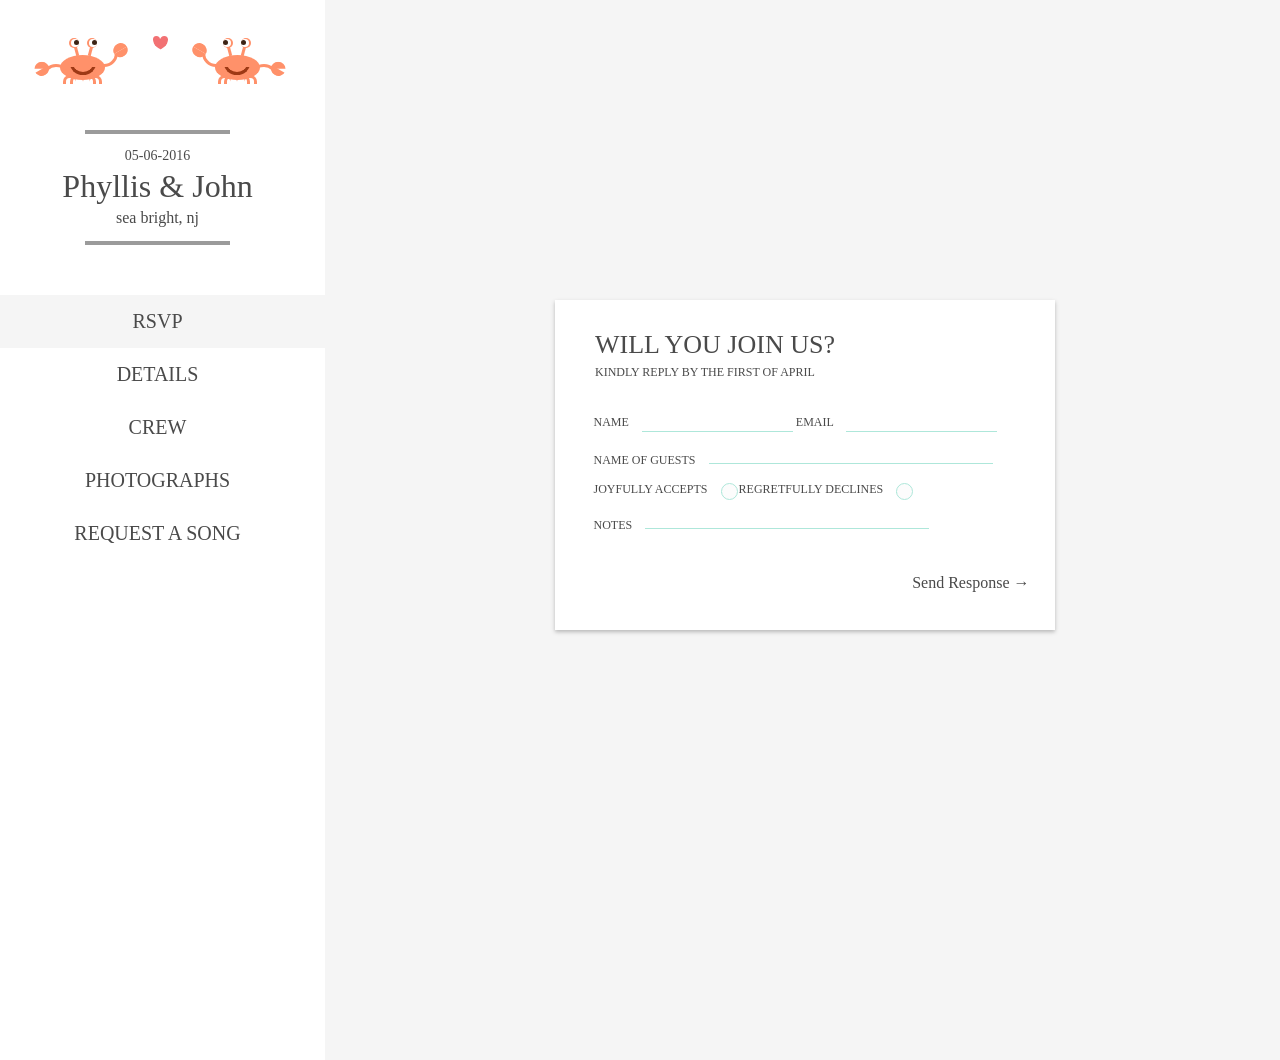
==== index.html @ 618bea66 "Update index.html" ====
<!DOCTYPE html>
<html>
<head>
<title>Home</title>
<link href='https://fonts.googleapis.com/css?family=Hind|Alegreya+Sans:300|Yeseva+One' rel='stylesheet' type='text/css'>
<link href='/css/normalize.css' rel='stylesheet' type='text/css'>
<style>
body {
  background: #F5F5F5;
  font-family: "Avenir";
  color: #4A4A4A;
}

.left-panel {
  margin: -20px 0px 0px -10px;
  position: absolute;
  width: 335px;
  height: 120vh;
  background: white;
  text-align: center;
}

.navigation {
  margin-top: 150px;
}

.navigation h1 {
  font-family: "American Typewriter";
  font-size: 32px;
  font-weight: normal;
  margin: -10px;
}

.navigation p {
  text-transform: uppercase;
  font-size: 14px;
}

.navigation ul {
  list-style-type: none;
  text-transform: uppercase;
  font-size: 20px;
  margin-left: 0;
  padding-left: 0;
  margin-top: 50px;
}

.navigation a {
  text-decoration: none;
  color: #4A4A4A;
}

.navigation li {
  width: 335px;
  padding: 15px 0px 15px 0px;
}

.active {
  background: #F5F5F5;
}

.divider {
  margin: 0 auto;
  width: 145px;
  height: 4px;
  background: #9B9B9B;
}

.main {
  position: absolute;
  margin-left: 335px;
}

/*RSVP*/
.rsvp {
	position: fixed;
	left: 50%;
	margin-left: -85px;
	top: 50%;
	margin-top: -150px;
	width: 460px;
	height: 315px;
	background: #fff;
	font-size: 12px;
	box-shadow: 0px 2px 4px 0px rgba(0,0,0,.25);
	padding: 15px 0px 0px 40px;
}

.rsvp h1{
	font-family: 'American Typewriter';
	font-weight: normal;
	font-size: 26px;
	margin: 15px 20px 0px 0px;
}

.rsvp p{
	margin: 5px 20px 0px 0px;
}

.rsvp .form{
	font-size: 12px;
}

.focus:focus {
	outline: none;
}

fieldset {
	text-align: left;
	border: none; 
	margin-top: 30px;
	margin-left: -9px;
	text-transform: uppercase;
}

input  {
	border: none;
	border-bottom: 1px solid #AEE7DA;
	margin-left: 10px;
}

input[type='radio'] {
	-webkit-appearance:none;
	width:15px;
	height:15px;
	outline:none;
	cursor: pointer;	
	margin-top: 10px;
}

input[type='radio']:before {
	border: 1px solid #AEE7DA;
	background: #FCFCFC;
	content:'';
	display:block;
	width:15px;
	height:15px;
	border-radius:50%; 
	margin-top: 5px;   
	   
}
input[type='radio']:checked:before {
	background:#BFE4E2;
}

textarea {
 	border: none;
	border-bottom: 1px solid #AEE7DA;
	background: transparent;
	width: 280px;
	margin-left: 10px;
	height:12px;
	resize: none;
	margin-top: 15px;
}

.rsvp input[type="submit"]  {
	background: transparent;
	border: none;
	cursor: pointer;
}

.rsvp .send {
	font-family: 'American Typewriter';
	font-size: 16px;
	float: right;
	margin-top: 40px;
	margin-right: 10px;
}	

/*Crab*/
.crabs {
  position: absolute; 
  top: 60px;
  left: 70px;
}

.crab-right {
  position: absolute;
  left: 200px;
  -moz-transform: scaleX(-1);
  -o-transform: scaleX(-1);
  -webkit-transform: scaleX(-1);
  transform: scaleX(-1);
  filter: FlipH;
  -ms-filter: "FlipH";
}

.body {
	position: absolute;
	top: 15px;
	left: 0;
	right: 0;
	margin: auto;
	height:25px;
	width:45px;
	border-radius: 50%;
	background: rgb(255,145,106);
}

.eye-line-right {
	position: absolute;
	left: 27px;
	top: 6px;
	width: 3px;
	height: 10px;
	background: rgb(255,145,106);
	-webkit-transform: rotate(15deg);
	-moz-transform: rotate(15deg);
	-ms-transform: rotate(15deg);
	-o-transform: rotate(15deg);
	transform: rotate(15deg);
}

.eye-line-left {
	position: absolute;
	left: 13px;
	top: 6px;
	width: 3px;
	height: 10px;
	background: rgb(255,145,106);
	-webkit-transform: rotate(-15deg);
	-moz-transform: rotate(-15deg);
	-ms-transform: rotate(-15deg);
	-o-transform: rotate(-15deg);
	transform: rotate(-15deg);
}

.eye-left {
	position: absolute;
	left: 7px;
	top: -2px;
	width: 10px;
	height: 10px;
	border-radius: 50%;
	background: rgb(255,145,106);
}

.eye-right {
	position: absolute;
	left: 25px;
	top: -2px;
	width: 10px;
	height: 10px;
	border-radius: 50%;
	background: rgb(255,145,106);
}

.eye-white{
	position: absolute;
	top: 1px;
	left: 2px;
	width: 8px;
	height: 8px;
	border-radius: 50%;
	background: #FFF;
}

.eye-ball{
	position: absolute;
	top: 1px;
	left: 3px;
	width: 5px;
	height: 5px;
	border-radius: 50%;
	background: #3C2415;
}

.eye {
	position: absolute;
	left: 2px;
}

.leg-1 {
	position: absolute;
	top: 35px;
	left: 3px;
	height: 6px;
	width: 10px;
	border: 3px solid rgb(255,145,106);
	border-bottom: 0px;
	border-right: 0px;
	border-radius: 10px 10px 0 0;	
}

.leg-2 {
	position: absolute;
	top: 35px;
	left: 10px;
	height: 6px;
	width: 10px;
	border: 3px solid rgb(255,145,106);
	border-bottom: 0px;
	border-right: 0px;
	border-radius: 10px 10px 0 0;	
}

.leg-3 {
	position: absolute;
	top: 35px;
	left: 23px;
	height: 6px;
	width: 10px;
	border: 3px solid rgb(255,145,106);
	border-bottom: 0px;
	border-left: 0px;
	border-radius: 10px 10px 0 0;	
}

.leg-4 {
	position: absolute;
	top: 35px;
	left: 29px;
	height: 6px;
	width: 10px;
	border: 3px solid rgb(255,145,106);
	border-bottom: 0px;
	border-left: 0px;
	border-radius: 10px 10px 0 0;	
}

.arm-left {
	position: absolute;
	top: 24px;
	left: -18px;
	height: 15px;
	width: 25px;
	margin: auto;
	border: 3px solid rgb(255,145,106);
	border-bottom: 0px;
	border-right: 0px;
	border-radius: 25px 25px 0 0;
	clip: rect(auto auto 6px auto);	
}

.arm-right {
	position: absolute;
	top: 6px;
	left: 30px;
	height: 15px;
	width: 25px;
	margin: auto;
	border: 3px solid rgb(255,145,106);
	border-left: 0px;
	border-radius:0 0 25px 25px;
	clip: rect(8px auto auto auto);	
}

.claw-left {
	position: absolute;
	left: -27px;
	top: 23px;
	-webkit-transform: rotate(-15deg);
	-moz-transform: rotate(-15deg);
	-ms-transform: rotate(-15deg);
	-o-transform: rotate(-15deg);
	transform: rotate(-15deg);
}

.claw-right {
	position: absolute;
	right: -50px;
	top: 7px;
	-webkit-transform: rotate(-30deg);
	-moz-transform: rotate(-30deg);
	-ms-transform: rotate(-30deg);
	-o-transform: rotate(-30deg);
	transform: rotate(-30deg);
}

.claw-top {
	top: 1px;
	position: absolute;
	height: 10px;
	width: 15px;
	border-radius: 90px 90px 0 0;
	-moz-border-radius: 90px 90px 0 0;
	-webkit-border-radius: 90px 90px 0 0;
	background: rgb(255,145,106);
	clip: rect(auto auto 7px auto);
}

.crab-right .claw-right .claw-top {
	animation: clawing-top 4s 2.5s infinite;
}

.crab-right .claw-right .claw-bottom {
	animation: clawing-bottom 4s 2.5s infinite;
}

.crab-left .claw-right .claw-top {
	animation: clawing-top 4s 1s infinite;
}

.crab-left .claw-right .claw-bottom {
	animation: clawing-bottom 4s 1s infinite;
}

.claw-bottom {
	position: absolute;
	top: 5px;
	height: 10px;
	width: 15px;
	border-radius: 0 0 90px 90px;
	-moz-border-radius: 0 0 90px 90px;
	-webkit-border-radius: 0 0 90px 90px;
	background: rgb(255,145,106);
	clip: rect(3px auto auto auto);
}

.claw-left .claw-top {
	-webkit-transform: rotate(15deg);
	-moz-transform: rotate(15deg);
	-ms-transform: rotate(15deg);
	-o-transform: rotate(15deg);
	transform: rotate(15deg);
}

.claw-left .claw-bottom {
	-webkit-transform: rotate(-15deg);
	-moz-transform: rotate(-15deg);
	-ms-transform: rotate(-15deg);
	-o-transform: rotate(-15deg);
	transform: rotate(-15deg);
}

.smile {
	position: absolute;
	left: 10px;
	top: -3px;
	margin: auto;
	border: 3px solid rgb(158,57,21);
	width: 20px;
	height: 20px;
	border-top: none;
	border-radius: 0 0 50% 50%;
	clip: rect(15px auto auto auto);
}

.crab-left .blinking {
	clip: rect(0px, 42px, 42px, 0px);
	animation: blinking 8s 1s infinite;
}

.crab-right .blinking {
	clip: rect(0px, 42px, 42px, 0px);
	animation: blinking 8s 2s infinite;
}

@-moz-keyframes blinking {
  0% {
    clip: rect(0px, 42px, 42px, 0px);
  }
  2% {
    clip: rect(21px, 42px, 21px, 0px);
  }
  5% {
    clip: rect(0px, 42px, 42px, 0px);
  }
  40% {
    clip: rect(0px, 42px, 42px, 0px);
  }
  42% {
    clip: rect(18px, 42px, 23px, 0px);
  }
  45% {
    clip: rect(0px, 42px, 42px, 0px);
  }
  47% {
    clip: rect(21px, 42px, 21px, 0px);
  }
  49% {
    clip: rect(0px, 42px, 42px, 0px);
  }
  100% {
    clip: rect(0px, 42px, 42px, 0px);
  }
}
@-webkit-keyframes blinking {
  0% {
    clip: rect(0px, 42px, 42px, 0px);
  }
  2% {
    clip: rect(21px, 42px, 21px, 0px);
  }
  5% {
    clip: rect(0px, 42px, 42px, 0px);
  }
  40% {
    clip: rect(0px, 42px, 42px, 0px);
  }
  42% {
    clip: rect(18px, 42px, 23px, 0px);
  }
  45% {
    clip: rect(0px, 42px, 42px, 0px);
  }
  47% {
    clip: rect(21px, 42px, 21px, 0px);
  }
  49% {
    clip: rect(0px, 42px, 42px, 0px);
  }
  100% {
    clip: rect(0px, 42px, 42px, 0px);
  }
}
@-o-keyframes blinking {
  0% {
    clip: rect(0px, 42px, 42px, 0px);
  }
  2% {
    clip: rect(21px, 42px, 21px, 0px);
  }
  5% {
    clip: rect(0px, 42px, 42px, 0px);
  }
  40% {
    clip: rect(0px, 42px, 42px, 0px);
  }
  42% {
    clip: rect(18px, 42px, 23px, 0px);
  }
  45% {
    clip: rect(0px, 42px, 42px, 0px);
  }
  47% {
    clip: rect(21px, 42px, 21px, 0px);
  }
  49% {
    clip: rect(0px, 42px, 42px, 0px);
  }
  100% {
    clip: rect(0px, 42px, 42px, 0px);
  }
}
@keyframes blinking {
  0% {
    clip: rect(0px, 42px, 42px, 0px);
  }
  2% {
    clip: rect(21px, 42px, 21px, 0px);
  }
  5% {
    clip: rect(0px, 42px, 42px, 0px);
  }
  40% {
    clip: rect(0px, 42px, 42px, 0px);
  }
  42% {
    clip: rect(18px, 42px, 23px, 0px);
  }
  45% {
    clip: rect(0px, 42px, 42px, 0px);
  }
  47% {
    clip: rect(21px, 42px, 21px, 0px);
  }
  49% {
    clip: rect(0px, 42px, 42px, 0px);
  }
  100% {
    clip: rect(0px, 42px, 42px, 0px);
  }
}

@keyframes clawing-top {
  0% {
	transform: rotate(0deg);
  }
  2% {
	transform: rotate(-30deg);
  }
  5% {
	transform: rotate(-30deg);
  }
  15% {
	transform: rotate(0deg);
  }
  22% {
	transform: rotate(-30deg);	
  }
  25% {
	transform: rotate(-30deg);	
  }
  47% {
	transform: rotate(0deg);	
  }
  100% {
	transform: rotate(0deg);
  }
}

@keyframes clawing-bottom {
  0% {
	transform: rotate(0deg);
  }
  2% {
	transform: rotate(30deg);
  }
  5% {
	transform: rotate(30deg);
  }
  15% {
	transform: rotate(0deg);
  }
  22% {
	transform: rotate(30deg);	
  }
  25% {
	transform: rotate(30deg);	
  }
  47% {
	transform: rotate(0deg);	
  }
  100% {
	transform: rotate(0deg);
  }
}

/*Heart*/
.heart-wrapper {
	position: absolute;
	left: 162.5px;
	top: 65px;
	height: 20px;
	width: 20px;
}

.heart-wrapper .heart {
	display: block;
	height: 15px;
	width: 15px;
	top: 54%;
	margin-top: -5em;
	margin-left: -5em;
	left: 50%;
	position: absolute;
	z-index: 0;
}

.heart-wrapper .heart > * {
	overflow: hidden;
	position: absolute;
}

.heart-wrapper .heart > *:after {
	display: block;
	content: '';
	position: absolute;
	background: #F27173;
}

.heart-wrapper .heart .tl {
	height: 25%;
	width: 50.25%;
	top: 0;
	left: 0;
}

.heart-wrapper .heart .tl:after {
	top: 0;
	left: 0;
	height: 200%;
	width: 104%;
	border-top-left-radius: 70% 80%;
	border-top-right-radius: 80% 80%;
 	border-bottom-right-radius: 50% 50%;
	border-bottom-left-radius: 50% 50%;
}

.heart-wrapper .heart .tr {
	height: 25%;
	width: 50.25%;
	top: 0;
	right: 0;
}

.heart-wrapper .heart .tr:after {
	top: 0;
	right: 0;
	height: 200%;
	width: 104%;
	border-top-left-radius: 80% 80%;
	border-top-right-radius: 70% 80%;
	border-bottom-right-radius: 50% 50%;
	border-bottom-left-radius: 50% 50%;
}

.heart-wrapper .heart .bl {
	height: 75.5%;
	width: 50.25%;
	bottom: 0;
	left: 0;
}

.heart-wrapper .heart .bl:after {
	top: 0;
	left: 0;
	height: 95%;
	width: 160%;
	border-top-left-radius: 0 0;
	border-top-right-radius: 0 0;
	border-bottom-right-radius: 0 0;
	border-bottom-left-radius: 100% 100%;
}

.heart-wrapper .heart .br {
 	height: 75.5%;
	width: 50.25%;
 	bottom: 0;
	right: 0;
}

.heart-wrapper .heart .br:after {
	top: 0;
	right: 0;
	height: 95%;
	width: 160%;
	border-top-left-radius: 0 0;
	border-top-right-radius: 0 0;
	border-bottom-right-radius: 100% 100%;
	border-bottom-left-radius: 0 0;
}
</style>
</head>
<body>
<div class="left-panel">
	<div class="navigation">
		<div class="crabs">
			<div class="crab-left">
				<div class="body">
					<div class="smile"></div>
				</div>
				<div class="eye">
					<div class="eye-line-left"></div>
					<div class="eye-line-right"></div>
					<div class="eye-left">
					<div class="eye-white blinking">
						<div class="eye-ball"></div>
					</div>	
				</div>	
				<div class="eye-right">
					<div class="eye-white blinking">
						<div class="eye-ball"></div>
					</div>	
				</div>
			</div>
			<div class="arm-left"></div>
			<div class="arm-right"></div>
				<div class="claw-left">
					<div class="claw-top"></div>
					<div class="claw-bottom"></div>
				</div>
				<div class="claw-right">
					<div class="claw-top clawing"></div>
					<div class="claw-bottom"></div>
				</div>
				<div class="leg-1"></div>
				<div class="leg-2"></div>
				<div class="leg-3"></div>
				<div class="leg-4"></div>
			</div>
			<div class="heart-wrapper">
				<div class="heart">
					<div class="tl"></div>
					<div class="tr"></div>
					<div class="bl"></div>
					<div class="br"></div>
				</div>
			</div>
			<div class="crab-right">
				<div class="body">
					<div class="smile"></div>
				</div>
				<div class="eye">
					<div class="eye-line-left"></div>
					<div class="eye-line-right"></div>
					<div class="eye-left">
						<div class="eye-white blinking">
							<div class="eye-ball"></div>
						</div>	
					</div>
					<div class="eye-right">
						<div class="eye-white blinking">
							<div class="eye-ball"></div>
						</div>	
					</div>
				</div>
				<div class="arm-left"></div>
				<div class="arm-right"></div>
				<div class="claw-left">
					<div class="claw-top"></div>
					<div class="claw-bottom"></div>
				</div>
				<div class="claw-right">
					<div class="claw-top"></div>
					<div class="claw-bottom"></div>
				</div>
				<div class="leg-1"></div>
				<div class="leg-2"></div>
				<div class="leg-3"></div>
				<div class="leg-4"></div>
			</div>
		</div>
		<div class="divider"></div>
		<p>05-06-2016</p>
		<h1>Phyllis & John</h1>
		<p></p>sea bright, nj</p>
		<div class="divider"></div>

		<ul>
			<li class="active"><a href="">rsvp</a></li>
			<li><a href="/details/">details</a></li>
			<li><a href="/crew/">crew</a></li>
			<li><a href="/photos/">photographs</a></li>
			<li><a href="/request/">request a song</a></li>
		</ul>
	</div>	
</div>
		
	<div class="main">
		<div class="rsvp">
			<h1>WILL YOU JOIN US?</h1>
			<p>KINDLY REPLY BY THE FIRST OF APRIL</p>
			<form class="form" method="POST" action="http://formspree.io/phyllisandjohn.guestlist@gmail.com">
				<fieldset>
					<label for="name">Name</label>
           				<input class="focus" type="text" id="name" name="name" required/>

            				<label for="_replyto">Email</label>
            				<input name="_replyto" class="focus" type="email" id="email" required/><br>

            				<label for="names" class="notes">Name of guests</label>
					<textarea name="names" class="focus" id="message"></textarea><br>
	
					Joyfully Accepts <input name="attending" type="radio" name="gender" value="true" required> 
  					Regretfully Declines <input name="attending"  type="radio" name="gender" value="false" required><br>
	
            				<label style="margin-top: -30px;"  class="notes" for="message">Notes</label>
            				<textarea name="message" class="focus" id="message"></textarea><br>
					<input type="hidden" name="_next" value="http://phyllisandjohn.com/recieved.html"/>
            				<input class="focus send" type="submit" value="Send Response &rarr;" />
        			</fieldset>
   			 </form>
		</div>
	</div>
</body>
<script>
  (function(i,s,o,g,r,a,m){i['GoogleAnalyticsObject']=r;i[r]=i[r]||function(){
  (i[r].q=i[r].q||[]).push(arguments)},i[r].l=1*new Date();a=s.createElement(o),
  m=s.getElementsByTagName(o)[0];a.async=1;a.src=g;m.parentNode.insertBefore(a,m)
  })(window,document,'script','//www.google-analytics.com/analytics.js','ga');

  ga('create', 'UA-72585108-1', 'auto');
  ga('send', 'pageview');
</script>
</html>
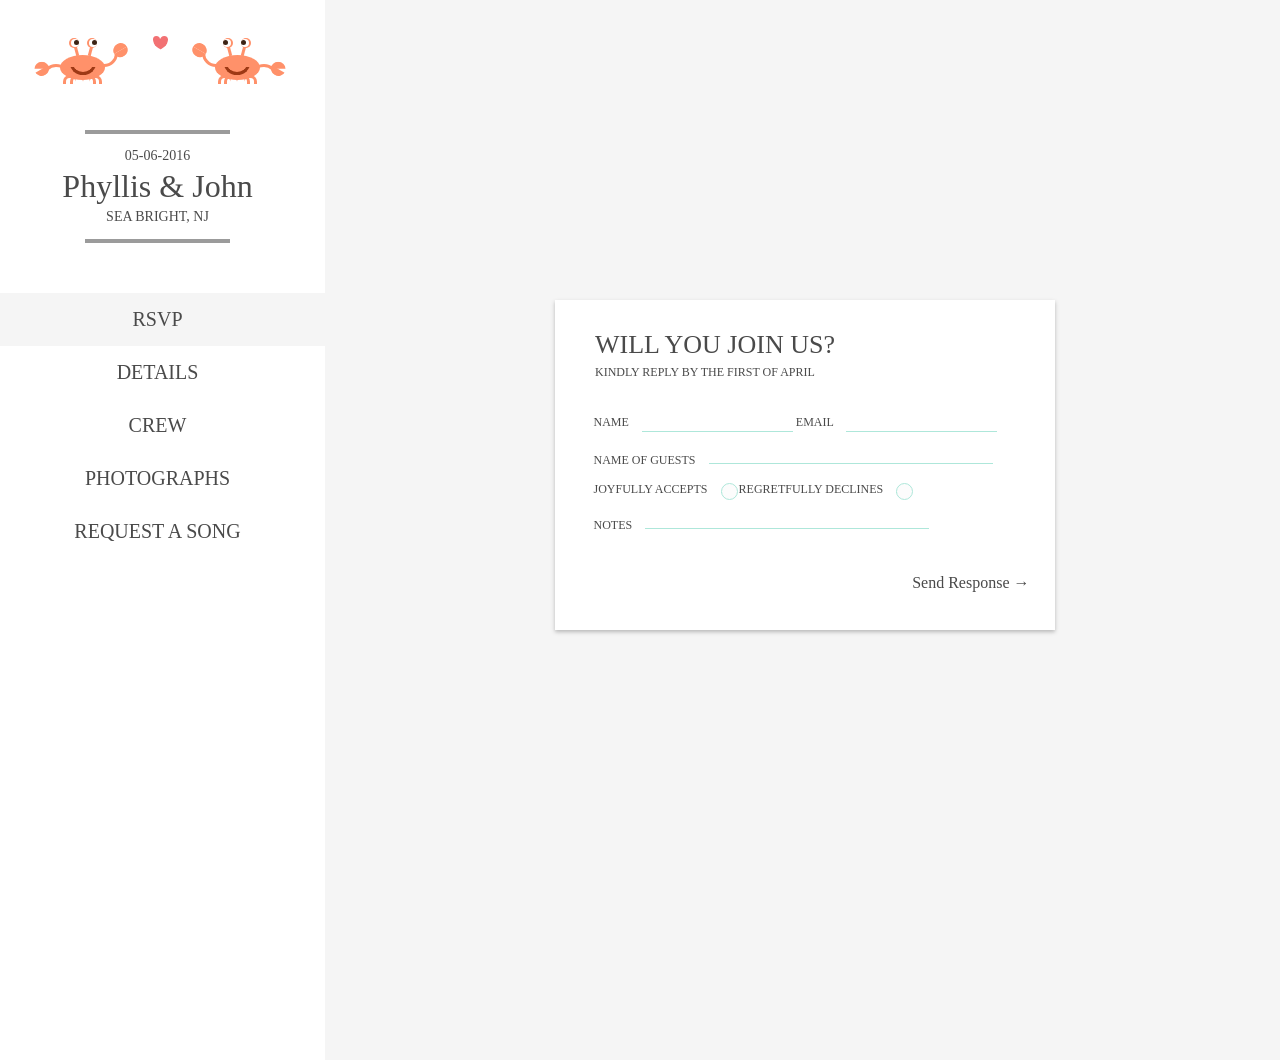
==== commit 541c17a1: "Update index.html" ====
--- a/index.html
+++ b/index.html
@@ -806,7 +806,7 @@
 		<div class="divider"></div>
 		<p>05-06-2016</p>
 		<h1>Phyllis & John</h1>
-		<p></p>sea bright, nj</p>
+		<p>sea bright, nj</p>
 		<div class="divider"></div>
 
 		<ul>
